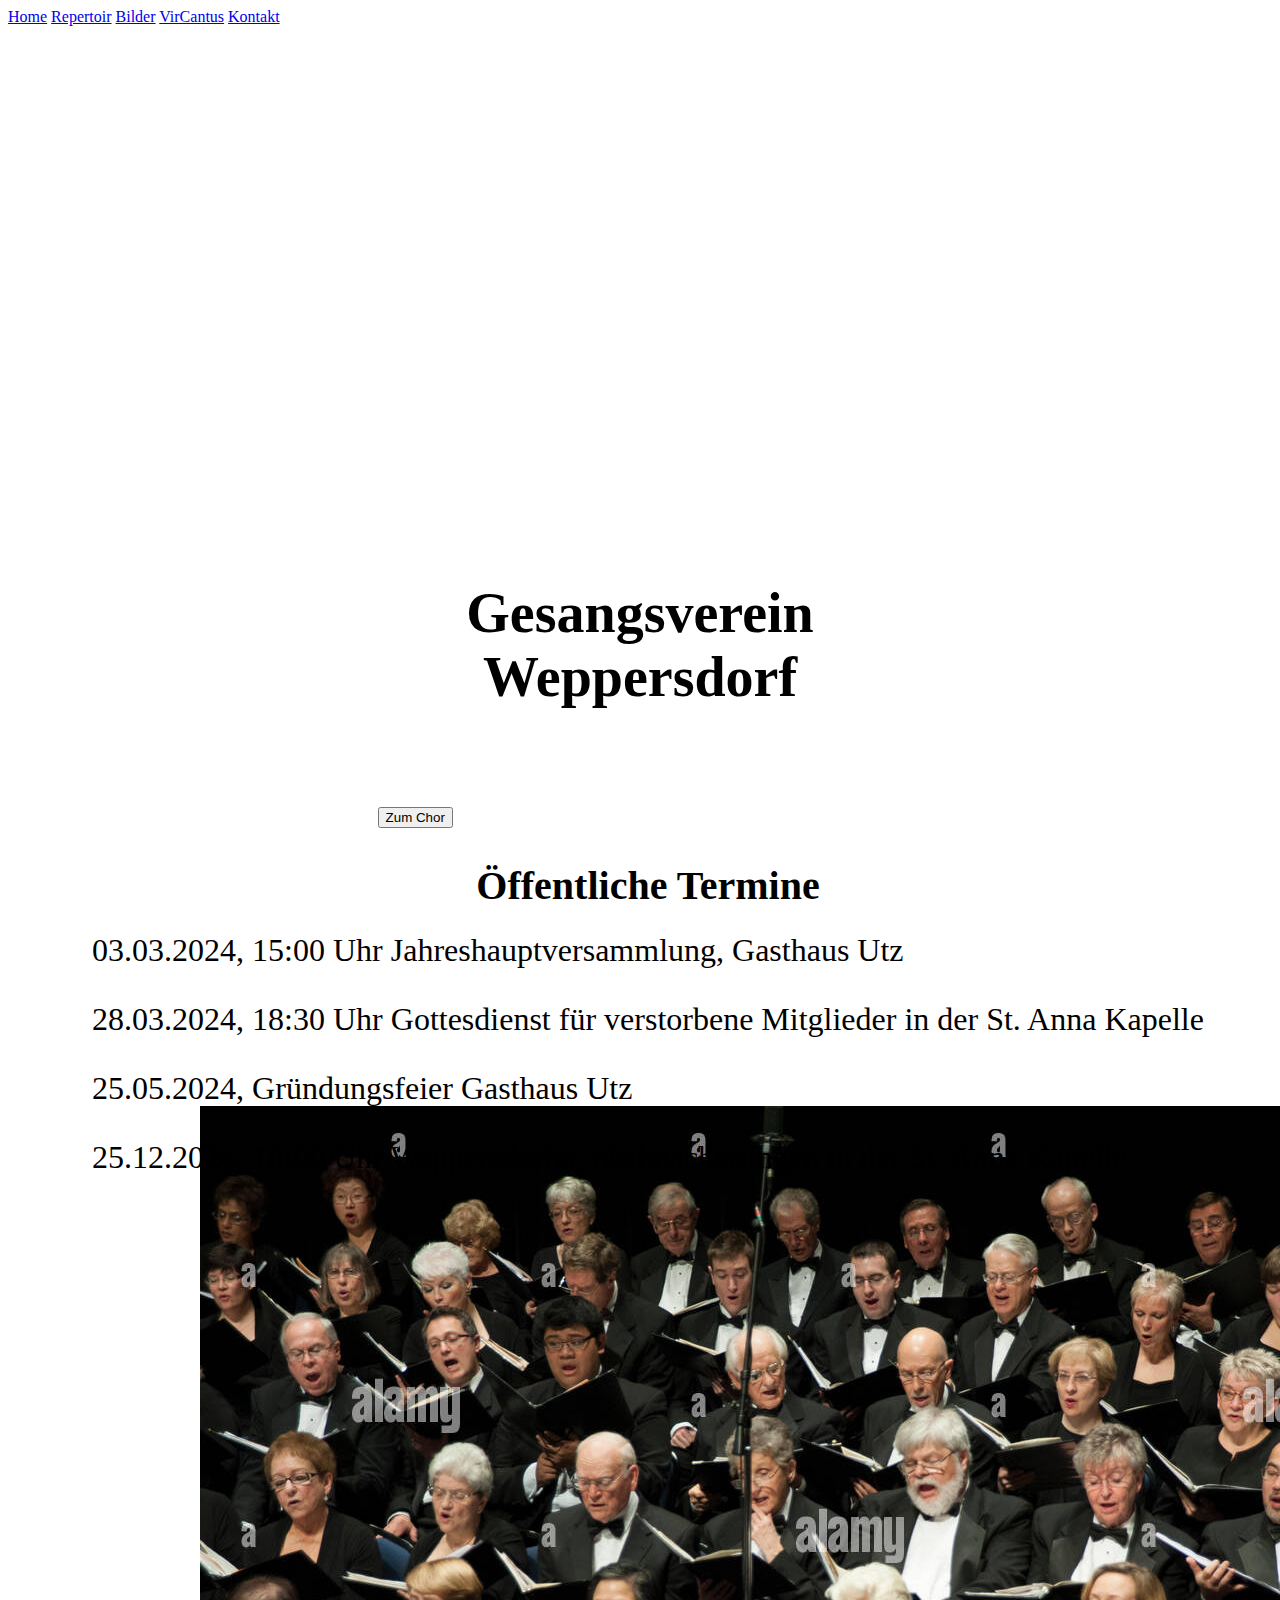
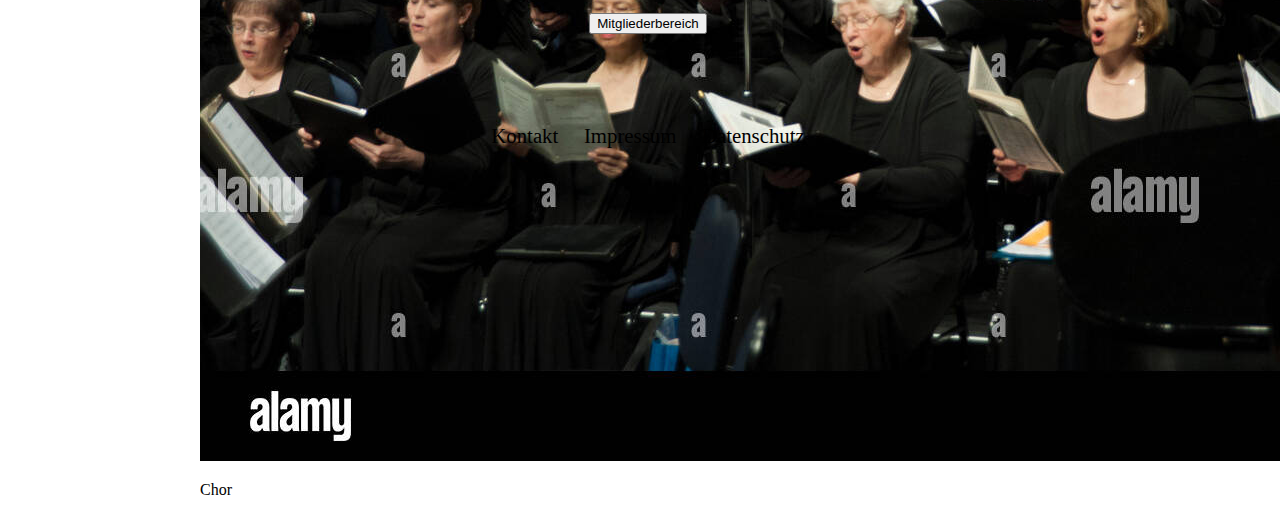
==== index.html @ 2e8263cd "Temp Finished UI" ====
<!DOCTYPE html>
<html lang="de">
    <head>
        <meta charset="UTF-8">
        <meta name="viewport" content="width=device-width, initial-scale=1.0">
        <title>Home</title>
        <link rel="stylesheet" href="../global.css">
        <link rel="stylesheet" href="index.css">
        <script src="index.js"></script>

        <link rel="stylesheet" href="https://fonts.googleapis.com/css2?family=Material+Symbols+Rounded:opsz,wght,FILL,GRAD@24,400,0,0"/>
    </head>    
    <body>
        <header class="header index" id="header">
            <a href="index.html" class="selected">Home</a>
            <a href="./src/pages/repertoir/repertoir.html">Repertoir</a>
            <a href="./src/pages/gallery/gallery.html">Bilder</a>
            <a href="http://vircantus.de" target="_blank">VirCantus</a>
            <a href="./src/pages/contact/contact.html">Kontakt</a>
        </header>
        <div class="overlay" id="overlay"></div>
        <div class="choir-popup" id="choir-popup">
            <div class="popup-header">
                <h3 class="title choir-view-title">Der Chor</h3>                
                <button class="close" id="close_choir_popup"><span class="material-symbols-rounded">close</span></button>
            </div>
            <div class="choir-popup-choir">
                <img src="./src/images/temp_chor_img.jpg" alt="">
                <p>Lorem, ipsum dolor sit amet consectetur adipisicing elit. Iure corrupti nisi minima natus laudantium laboriosam impedit! Molestiae incidunt, fugiat quia illum consequuntur aliquid magni assumenda rerum cum enim, ipsam totam.</p>
            </div>
            <h3 class="title leader-view-title">Chorleitung</h3>
            <div class="choir-popup-leader">
                <img src="./src/images/choir_leader.jpg" alt="">
                <p>Lorem ipsum dolor sit amet consectetur adipisicing elit. Est, accusamus quos veniam ab officia consequatur architecto sunt ullam laudantium quia qui libero minima ratione! Veritatis deserunt repudiandae quis esse consequatur!</p>
            </div>
        </div>
        <section class="bg-img-overlay">
            <h3 class="title choir-title">Gesangsverein Weppersdorf</h3>
            <button class="button-hollow view-choir" id="view-choir">Zum Chor</button>
        </section>
        <section class="date-section t1">
            <h3 class="title date-title">Öffentliche Termine</h3>
            <div class="container-dates">
                <p>03.03.2024, 15:00 Uhr Jahreshauptversammlung, Gasthaus Utz</p>
                <p>28.03.2024, 18:30 Uhr Gottesdienst für verstorbene Mitglieder in der St. Anna Kapelle</p>
                <p>25.05.2024, Gründungsfeier Gasthaus Utz</p>
                <p>25.12.2024, 18:00 Uhr Weppersdorfer Weihnachtssingen in der St. Anna Kapelle</p>
            </div>
        </section>
        <section class="choir-section t2" id="choir">
            <div class="img-button-container">
                <div class="img-button choir-img-button">
                    <img src="./src/images/temp_chor_img.jpg" alt="Chor">
                    <p>Chor</p>
                </div>
                <div class="img-button leader-img-button">
                    <img src="./src/images/choir_leader.jpg" alt="Leitung">
                    <p>Leitung</p>
                </div>
            </div>
        </section>
        <section class="members-section t1">
            <button class="button">Mitgliederbereich</button>
        </section>
        <section class="footer t2">
            <a href="./src/pages/contact/contact.html">Kontakt</a>
            <a href="./src/pages/impressum/impressum.html">Impressum</a>
            <a href="./src/pages/privacy/privacy.html">Datenschutz</a>
        </section>
        <div id="overlay" class="overlay"></div>
    </body>
</html>
---- index.css ----
body {
    background-image: url('../../images/temp_chor_img.jpg');
    background-position-x: center;
}

.index {
    background-color: var(--header-overlay);
}

section {
    max-height: 100vh;
    width: 100vw;
}

.t1 {
    background-color: var(--section-background-t1);
}

.t2 {
    background-color: var(--section-background-t2);
}

.overlay {
    width: 100vw;
    height: 100vh;
    background-color: var(--overlay);
    position: absolute;
    top: 0;
    left: 0;
    z-index: 3;
    display: none;
}

.scroll-disabled {
    overflow-y: hidden;
    position: fixed;
    width: 100%;
}

.choir-popup {
    width: 90vw;
    height: 90vh;
    background-color: var(--header);
    z-index: 4;
    position: sticky;
    left: 5%;
    border-radius: 6px;
    overflow-x: hidden;
    overflow-y: auto;
    display: none;
    flex-direction: column;
    align-items: center;
}

.choir-popup::-webkit-scrollbar {
    width: 5px;
}

.choir-popup::-webkit-scrollbar-track {
    background-color: var(--header);
}

.choir-popup::-webkit-scrollbar-thumb {
    background-color: var(--background-light);
    border-radius: 50px;
    width: 5px;;
}

.choir-popup::-webkit-scrollbar-thumb:hover {
    background: var(--light-gray-hover);
}

.popup-header {
    width: 100%;
    display: flex;
    flex-direction: row;
    align-items: center;
}

.close {
    background-color: transparent;
    width: 4vw;
    height: 4vw;
    border-radius: 50%;
    border: none;
    outline: none;
    color: var(--text-color);
    cursor: pointer;
    transition: .5s;
    margin-top: 2%;
    margin-left: 31%;
}

.close span {
    font-size: 2.5rem;
    transform: translateY(4%);
}

.close:hover {
    background-color: var(--background);
}

.choir-view-title {
    font-size: 3rem;
    text-align: center;
    margin-left: 50%;
    margin-top: 2%;
    transform: translateX(-50%);
}

.choir-popup-choir {
    width: 100vw;
    height: 50vh;
    margin-top: 3vh;
    display: flex;
    flex-direction: row;
    justify-content: space-evenly;
}

.choir-popup-choir img {
    max-width: 30%;
    border-radius: 6px;
}

.choir-popup-choir p {
    width: 30%;
    font-size: 2rem;
}

.leader-view-title {
    font-size: 3rem;
    text-align: center;
    margin-top: 5vh;
}

.choir-popup-leader {
    width: 100vw;
    margin-top: 3vh;
    display: flex;
    flex-direction: row;
    justify-content: space-evenly;
    padding-bottom: 9%;
}

.choir-popup-leader img {
    width: 30%;
    max-width: 100%;
    height: auto;
    border-radius: 6px;
}

@media only screen and (min-width: 768px) {
    .choir-popup-leader img {
        width: 35%;
    }
}

.choir-popup-leader p {
    width: 30%;
    font-size: 2rem;
}

.footer {
    height: 10vh;
    display: flex;
    flex-direction: row;
    align-items: center;
    justify-content: center;
}

.footer a {
    text-decoration: none;
    color: var(--text-color);
    font-size: 1.3rem;
    margin: 1vw;
    cursor: pointer;
    transition: .5s;
}

.footer a:hover {
    color: var(--light-gray-hover);
}

.bg-img-overlay {
    height: 90vh;
    background-color: var(--header-overlay);
}

.choir-title {
    text-align: center;
    font-size: 3.5rem;
    position: absolute;
    left: 50%;
    bottom: 15%;
    transform: translateX(-50%);
}


.view-choir {
    position: absolute;
    bottom: 8%;
    left: 29.5%;
}

.date-section {
    height: 30vh;
}

.date-title {
    font-size: 2.5rem;
    text-align: center;
    position: absolute;
    margin-top: 2%;
    margin-left: 50%;
    transform: translateX(-50%);
}

.container-dates {
    overflow-y: auto;
    overflow-x: hidden;
    position: absolute;
    margin-top: 5%;
    margin-left: 50%;
    transform: translate(-50%);
    font-size: 2rem;
    width: max-content;
    max-height: 55%;
}

.container-dates::-webkit-scrollbar {
    width: 5px;
}

.container-dates::-webkit-scrollbar-track {
    background-color: var(--background);
}

.container-dates::-webkit-scrollbar-thumb {
    background-color: var(--background-light);
    border-radius: 50px;
    width: 5px;;
}

.container-dates::-webkit-scrollbar-thumb:hover {
    background: var(--light-gray-hover);
}

.choir-section {
    height: 50vh;
    display: flex;
    flex-direction: column;
    align-items: center;
    justify-content: space-evenly;
}

.img-button-container {
    display: flex;
    flex-direction: row;
    justify-content: space-evenly;
    align-items: center;
    width: 70%;
}

.leader-img-button {
    width: 20vw;
}

.leader-img-button img {
    min-width: 100%;
    margin-left: 50%;
    transform: translateX(-50%);
}

.members-section {
    height: 15vh;
    display: flex;
    flex-direction: row;
    align-items: center;
    justify-content: center;
}
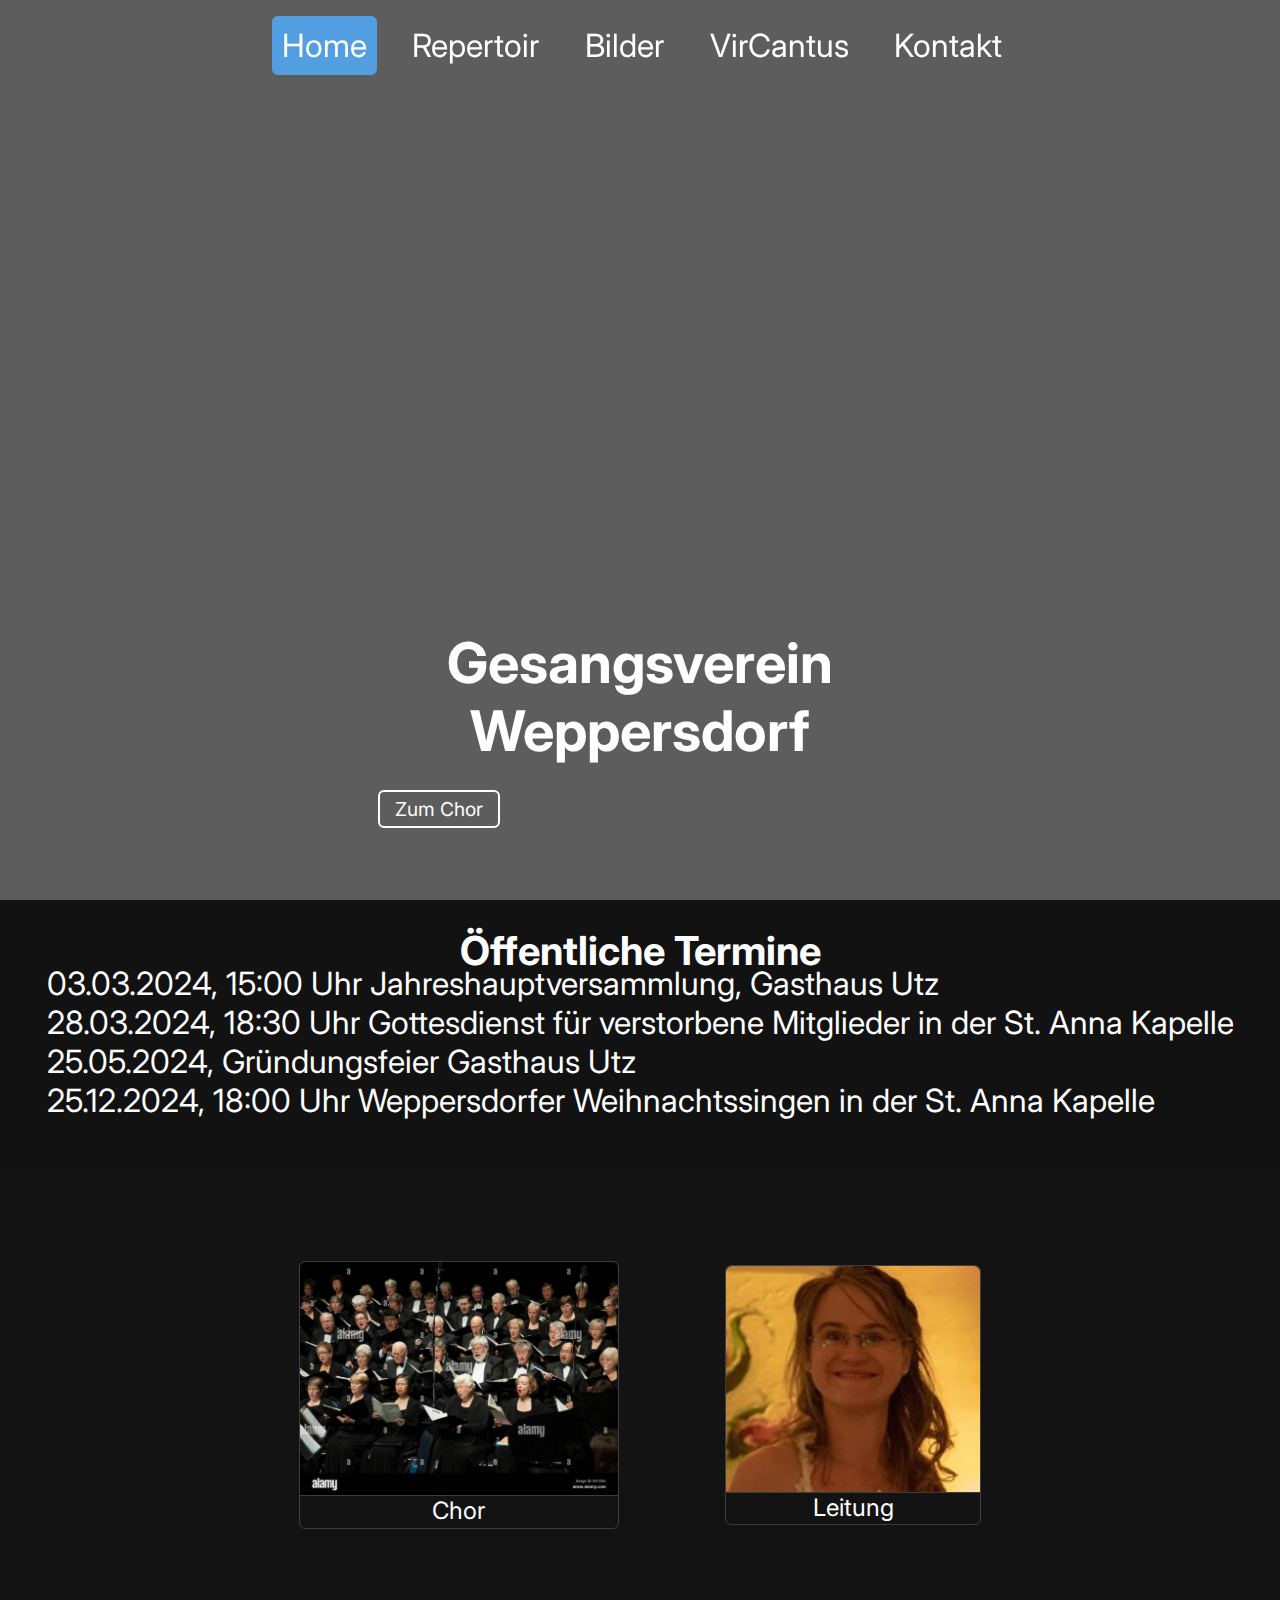
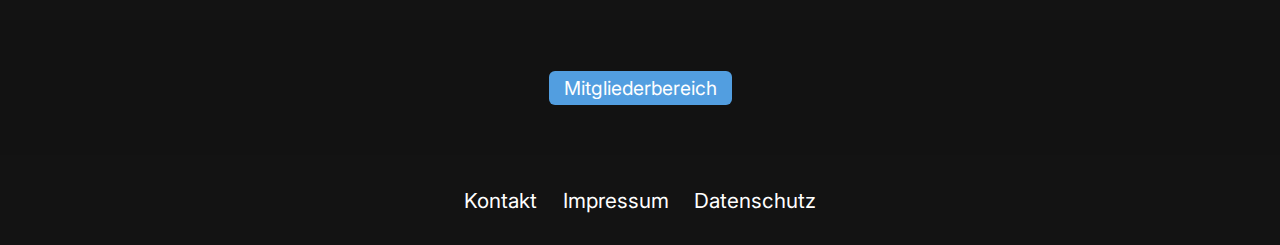
==== commit 5913b9f2: "Temp Finished UI" ====
--- a/index.html
+++ b/index.html
@@ -4,7 +4,7 @@
         <meta charset="UTF-8">
         <meta name="viewport" content="width=device-width, initial-scale=1.0">
         <title>Home</title>
-        <link rel="stylesheet" href="../global.css">
+        <link rel="stylesheet" href="/src/pages/global.css">
         <link rel="stylesheet" href="index.css">
         <script src="index.js"></script>
 
--- a/src/pages/global.css
+++ b/src/pages/global.css
@@ -0,0 +1,211 @@
+@import url('https://fonts.googleapis.com/css2?family=Inter:wght@100..900&display=swap');
+
+:root {
+    --background: #121212;
+    --background-light: #3d3d3d;
+    --header: #1d1d1d;
+    --header-overlay: #1d1d1db7;
+    --primary: #529EE0;
+    --secondary: #A10000;
+    --accent: #59abc9;
+    --text-color: #ffffff;
+    --primary-hover: #21598a;
+    --secondary-hover: #800101;
+    --light-gray-hover: #b9b9b967;
+    --section-background-t1: #121212;
+    --section-background-t2: #131313;
+    --overlay: #0000002a;
+    --overlay-hard: #0000005e;
+}
+
+* {
+    margin: 0;
+    padding: 0;
+    box-sizing: border-box;
+    font-family: "Inter", sans-serif;
+}
+
+body {
+    color: var(--text-color);
+    overflow-y: scroll;
+    overflow-x: hidden;
+    scrollbar-width: thin;
+}
+
+.header {
+    background-color: var(--header);
+    height: 10vh;
+    width: 100.3%;
+    display: flex;
+    flex-direction: row;
+    align-items: center;
+    justify-content: center;
+    font-size: 1.7vw;
+    position: sticky;
+    top: 0;
+    z-index: 2;
+    transition: .5s;
+}
+
+::-webkit-scrollbar {
+    width: .45rem;
+}
+
+::-webkit-scrollbar-thumb {
+    background-color: var(--background-light);
+    border-radius: 6px;
+}
+
+::-webkit-scrollbar-track {
+    background-color: var(--background);
+}
+
+.header a {
+    text-decoration: none;
+    color: var(--text-color);
+    padding: 10px;
+    border-radius: 6px;
+    margin: 1vw;
+    cursor: pointer;
+    transition: .5s;
+    font-size: 2rem;
+}
+
+.header a:hover:not(.selected) {
+    background-color: var(--primary-hover);
+    transition: .5s;
+}
+
+.header .selected {
+    background-color: var(--primary);
+    padding: 10px;
+    border-radius: 6px;
+}
+
+.button {
+    background-color: var(--primary);   
+    color: var(--text-color);
+    border: none;
+    outline: none;
+    border-radius: 6px;
+    font-size: 1.5vw;
+    padding-left: 15px;
+    padding-right: 15px;
+    padding-top: 5px;
+    padding-bottom: 5px;
+    cursor: pointer;
+    transition: .5s;
+}
+
+.button:hover {
+    background-color: var(--primary-hover);
+    transition: .5s;
+}
+
+.button-hollow {
+    background-color: transparent;   
+    color: var(--text-color);
+    border: 2px solid var(--text-color);
+    outline: none;
+    border-radius: 6px;
+    font-size: 1.5vw;
+    padding-left: 15px;
+    padding-right: 15px;
+    padding-top: 5px;
+    padding-bottom: 5px;
+    cursor: pointer;
+    transition: .5s;
+}
+
+.button-hollow:hover {
+    background-color: var(--text-color);
+    color: black;
+}
+
+.title {
+    font-size: 1.5rem;
+}
+
+.sub-title {
+    font-size: 1.3rem;
+}
+
+.input {
+    font-size: 1.5vw;
+    width: 15vw;
+    border-radius: 6px;
+    border: none;
+    outline: none;
+    background-color: var(--header);  
+    color: var(--text-color); 
+    padding: 5px;
+}
+
+.input:focus:not(.contact) {
+    border-left: 2px solid var(--accent);
+}
+
+.searchbar {
+    font-size: 1.5rem;
+    width: 15vw;
+    border-radius: 50px;
+    border: none;
+    outline: none;
+    background-color: var(--header);
+    color: var(--text-color);
+    padding: 10px;
+    padding-left: 15px;
+    padding-right: 15px;
+}
+
+input[type="search"]::-webkit-search-cancel-button {
+    -webkit-appearance: none;
+    appearance: none;
+    background-image: url('/src/pages/repertoir/image/close.svg');
+    background-size: 2rem;
+    background-repeat: no-repeat;
+    background-position: center;
+    width: 1rem;
+    height: 1rem;
+    cursor: pointer;
+    z-index: 1;
+    filter: invert(72%) sepia(11%) saturate(81%) hue-rotate(188deg) brightness(50%) contrast(105%);
+}
+
+.img-button {
+    max-width: 25vw;
+    height: max-content;
+    max-height: 50vh;
+    border-radius: 6px;
+    border: 1px solid var(--background-light);
+    cursor: pointer;
+    transition: .5s;
+    display: flex;
+    flex-direction: column;
+}
+
+.img-button img {
+    max-width: 100%;
+    max-height: 10%;
+    border-radius: 6px 6px 0px 0px;
+    border-bottom: 1px solid var(--background-light);
+}
+
+.img-button p {
+    text-align: center;
+    color: var(--text-color);
+    font-size: 1.5rem;
+    padding-bottom: 1%;
+    justify-self: flex-end;
+}
+
+.overlay {
+    background-color: var(--overlay-hard);
+    z-index: 2;
+    width: 100vw;
+    height: 100vh;
+    position: absolute;
+    top: 0;
+    left: 0;
+    display: none;
+}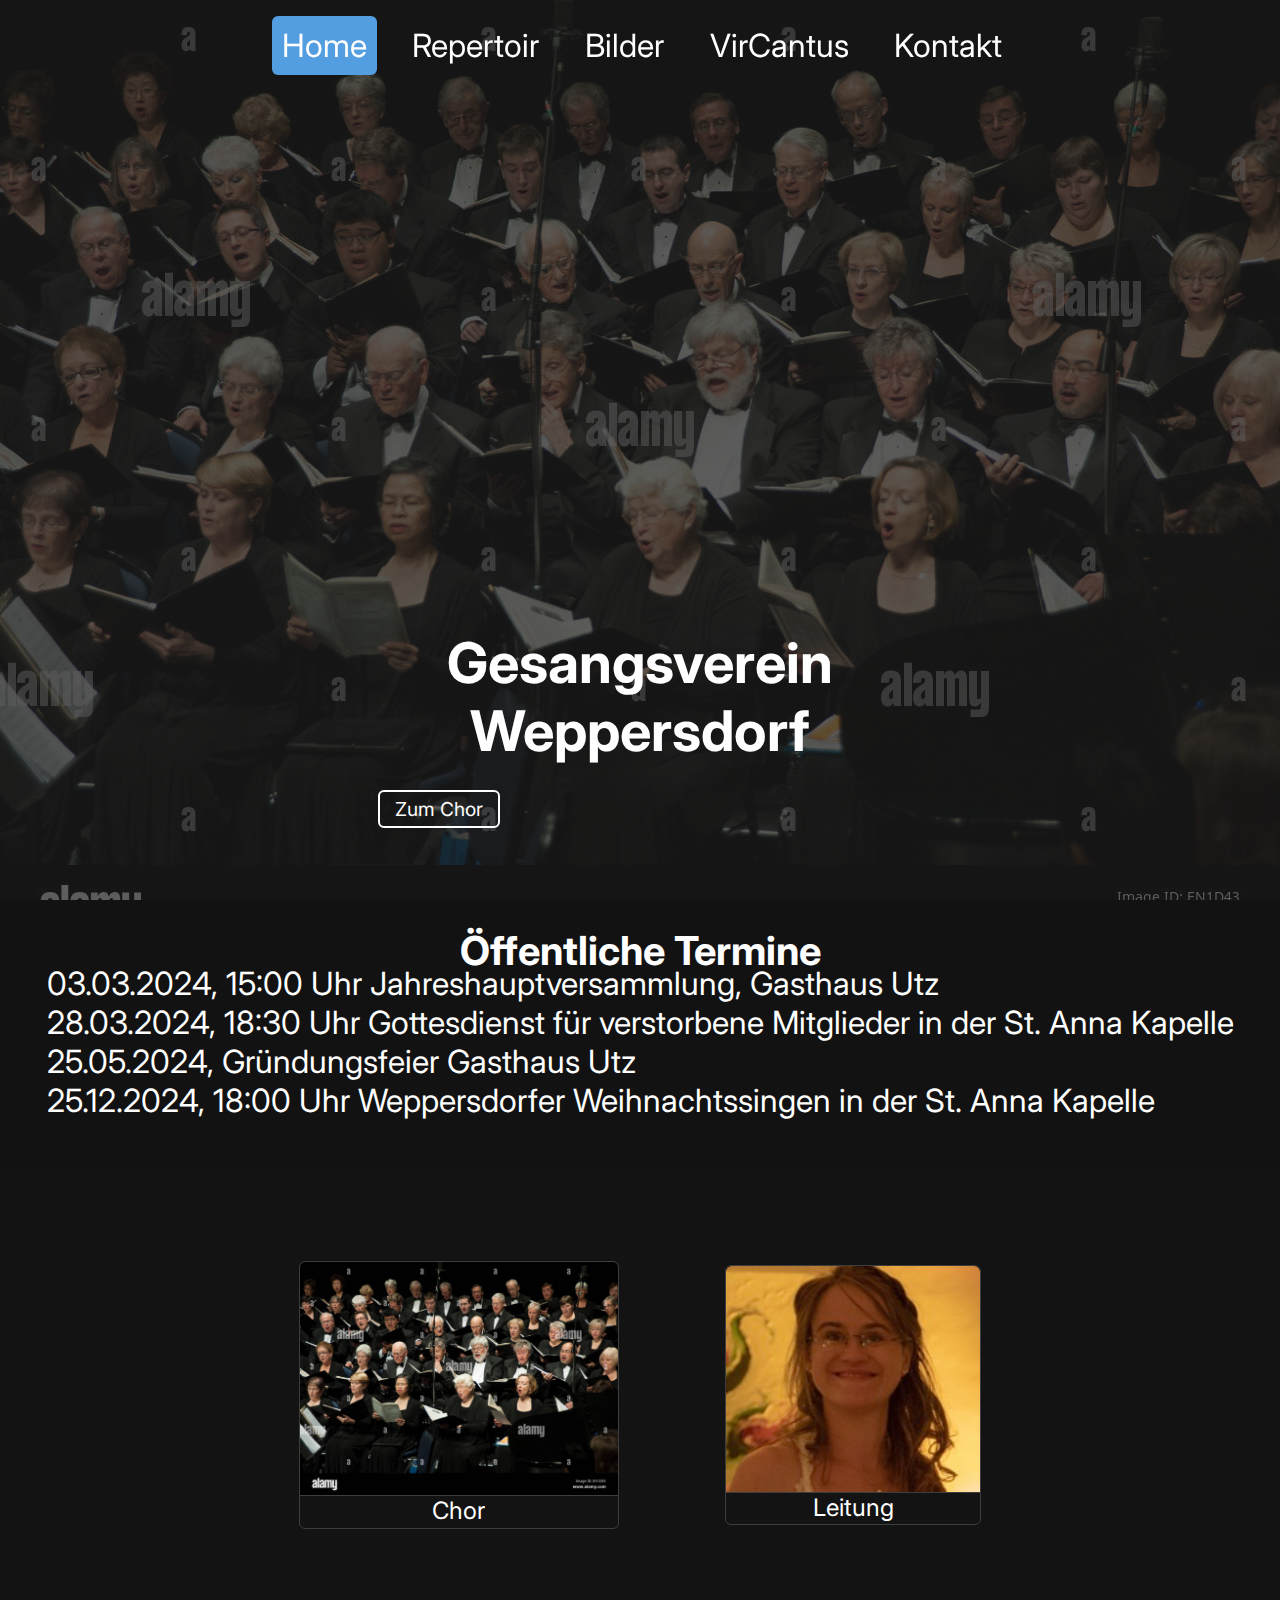
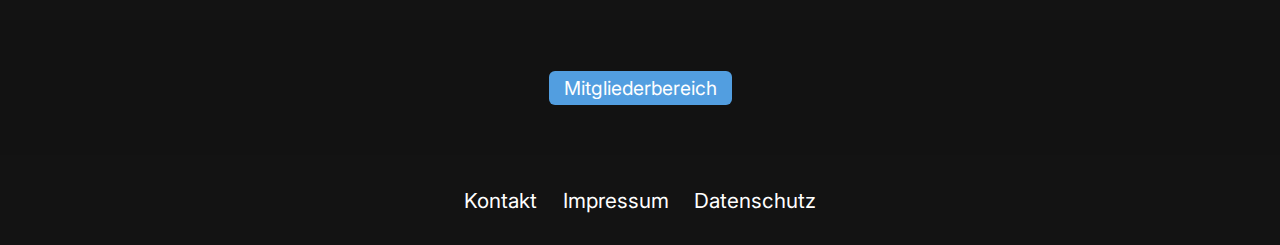
==== commit 036b7a43: "T" ====
--- a/index.html
+++ b/index.html
@@ -4,7 +4,7 @@
         <meta charset="UTF-8">
         <meta name="viewport" content="width=device-width, initial-scale=1.0">
         <title>Home</title>
-        <link rel="stylesheet" href="/src/pages/global.css">
+        <link rel="stylesheet" href="./src/pages/global.css">
         <link rel="stylesheet" href="index.css">
         <script src="index.js"></script>
 
--- a/index.css
+++ b/index.css
@@ -1,5 +1,5 @@
 body {
-    background-image: url('../../images/temp_chor_img.jpg');
+    background-image: url('./src/images/temp_chor_img.jpg');
     background-position-x: center;
 }
 
